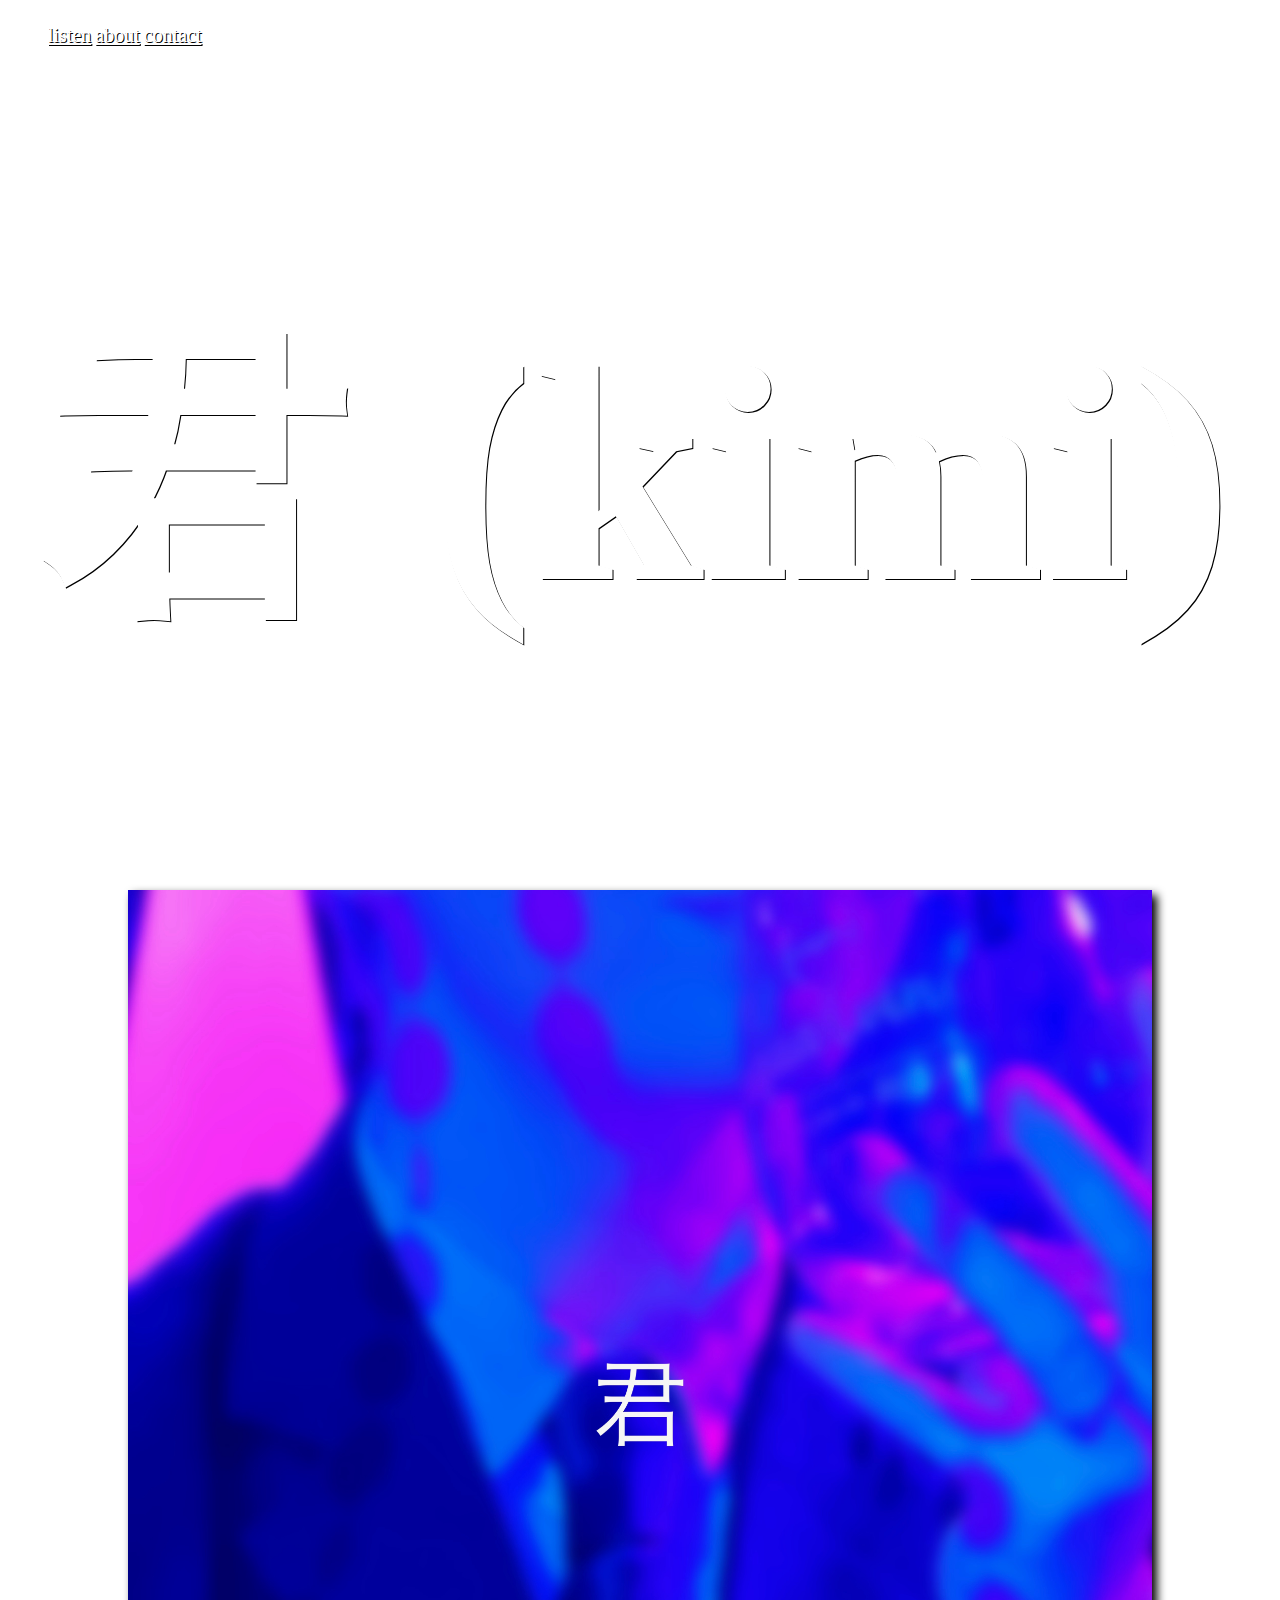
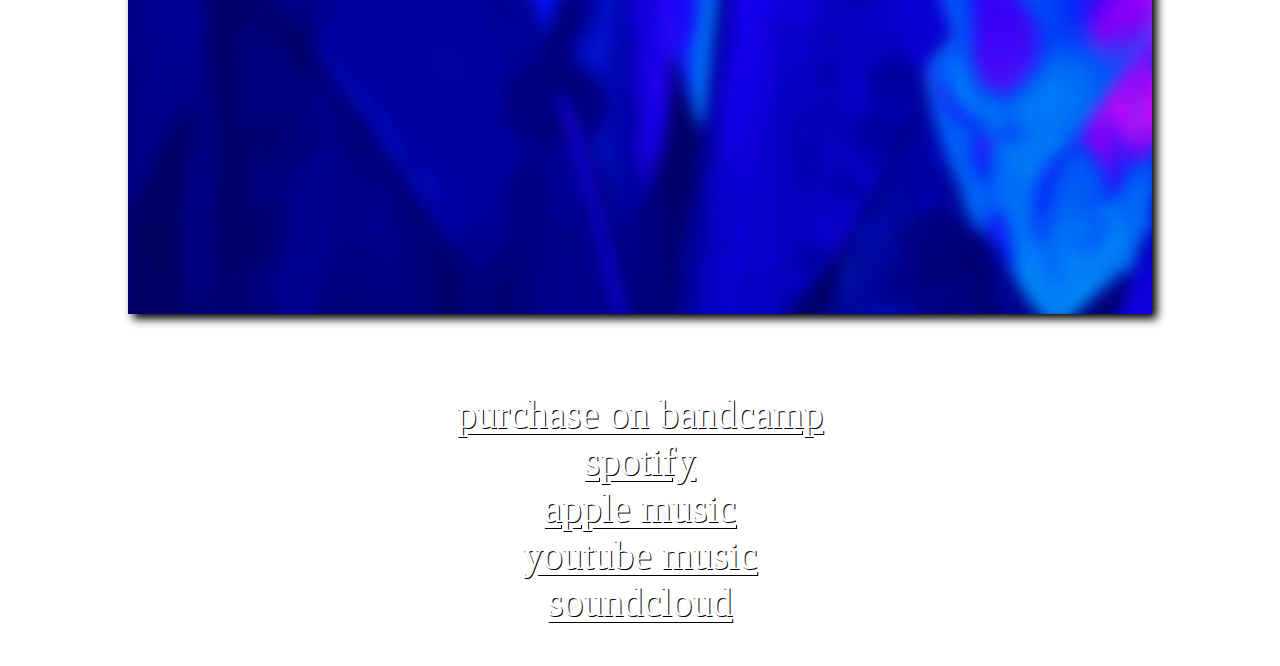
==== index.html @ 0002b3a1 "Add files via upload" ====
<!DOCTYPE html>
<html lang="en">
    <head>
        <meta charset="UTF-8">
        <meta name="viewport" content="width=device-width, initial-scale=1.0">
        <link rel="stylesheet" href="css/home.css">
        <title>君 (kimi) out now</title>
        <link rel="preconnect" href="https://fonts.googleapis.com">
        <link rel="preconnect" href="https://fonts.gstatic.com" crossorigin>
        <link href="https://fonts.googleapis.com/css2?family=Roboto+Mono:wght@100&display=swap" rel="stylesheet">
        <link rel="icon" type="image/x-icon" href="resources/usernamewalker.jpeg">
    </head>
    <body>
        <header>
            <nav>
                <ul>
                    <li><a href="https://www.usernamewalker.com/">listen</a></li>
                    <li><a href="https://www.usernamewalker.com/about.html">about</a></li>
                    <li><a href="mailto:walkeratlonline@gmail.com">contact</a></li>
                </ul>
            </nav>
        </header>
        <section id="outnow">
            <h1>君 (kimi)</h1>
            <a href="https://usernamewalker.bandcamp.com/track/kimi"><img src="resources/kimi.jpeg"></a>
        </section>
        <section id="listen">
            <ul>
                <li><a href="https://usernamewalker.bandcamp.com/track/kimi">purchase on bandcamp</a></li>
                <li><a href="#">spotify</a></li>
                <li><a href="#">apple music</a></li>
                <li><a href="#">youtube music</a></li>
                <li><a href="https://soundcloud.com/usernamewalker/kimi">soundcloud</a></li>
            </ul>
        </section>
    </body>
</html>
---- css/home.css ----
html{
    background-image: url(../resources/water.gif);
    background-size: 2000px 10000px;
    background-position: center;
}

p, a, h1, h2 {
    text-shadow:1px 1px black;
}

header{
    max-width: 100%;
    align-content: center;
}

header nav{
    align-content: center;
}

header li {
    display: inline-block;
}

header a {
    font-family: 'Playfair Display', serif;
    font-size: 20px;
    color: white;
}

#outnow {
    align-content: center;
    font-family: 'Playfair Display', serif;
    color :white;
    font-size: 12vw;
    text-align:center;
    size: auto;
    max-width: 100%;
}

#outnow img {
    filter: drop-shadow(5px 5px 5px black);
    max-width: 100%;
    width: 80vw;
}

#listen {
    display: block;
    font-family: 'Playfair Display', serif;
    font-size: 40px;
    max-width: 100%;
    size: auto;
}

#listen ul {
    align-content: center;
    text-align: center;
    max-width: 100%;
    size: auto;
    list-style-type: none;
    padding: 0;
}

#listen a {
    color: white;
}

#listen span{
    font-family: 'Playfair Display', serif;
    color :white;
    font-size: 20px;
    align-content: center;
    text-align: center;
}
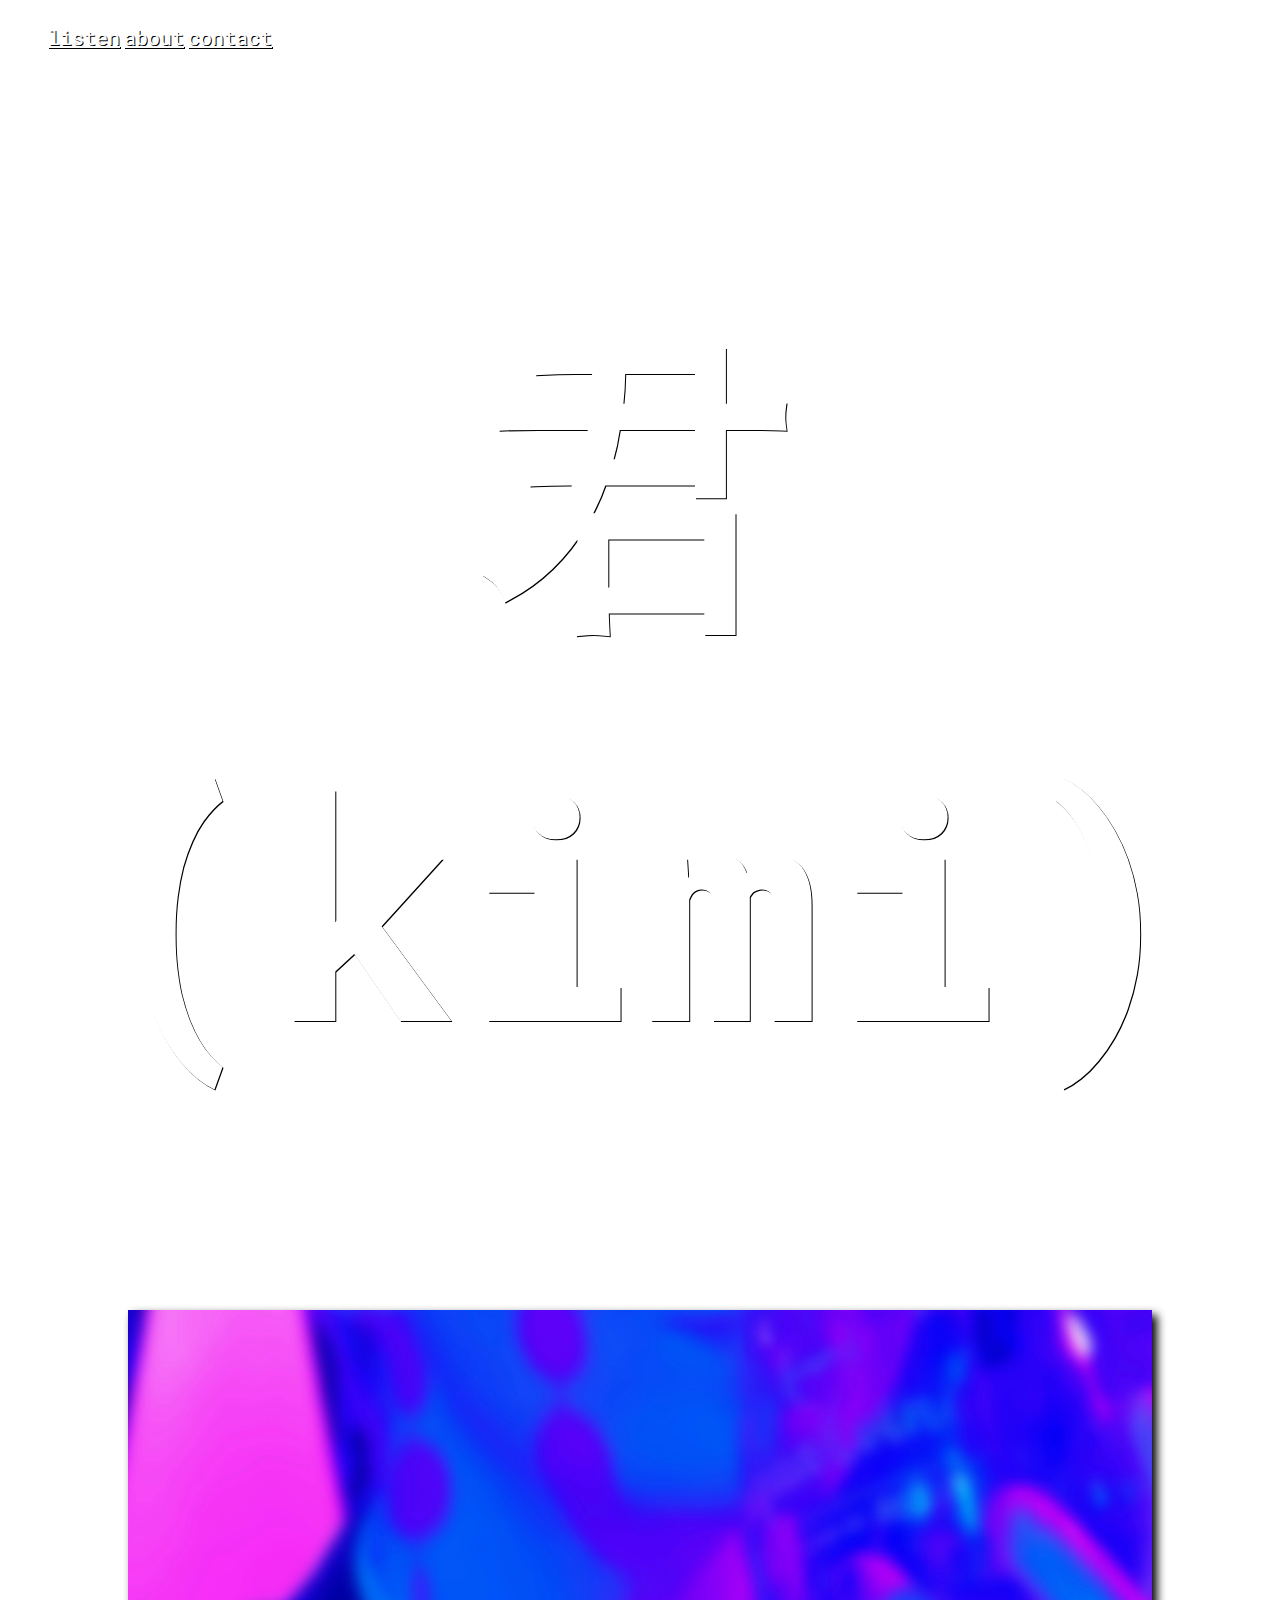
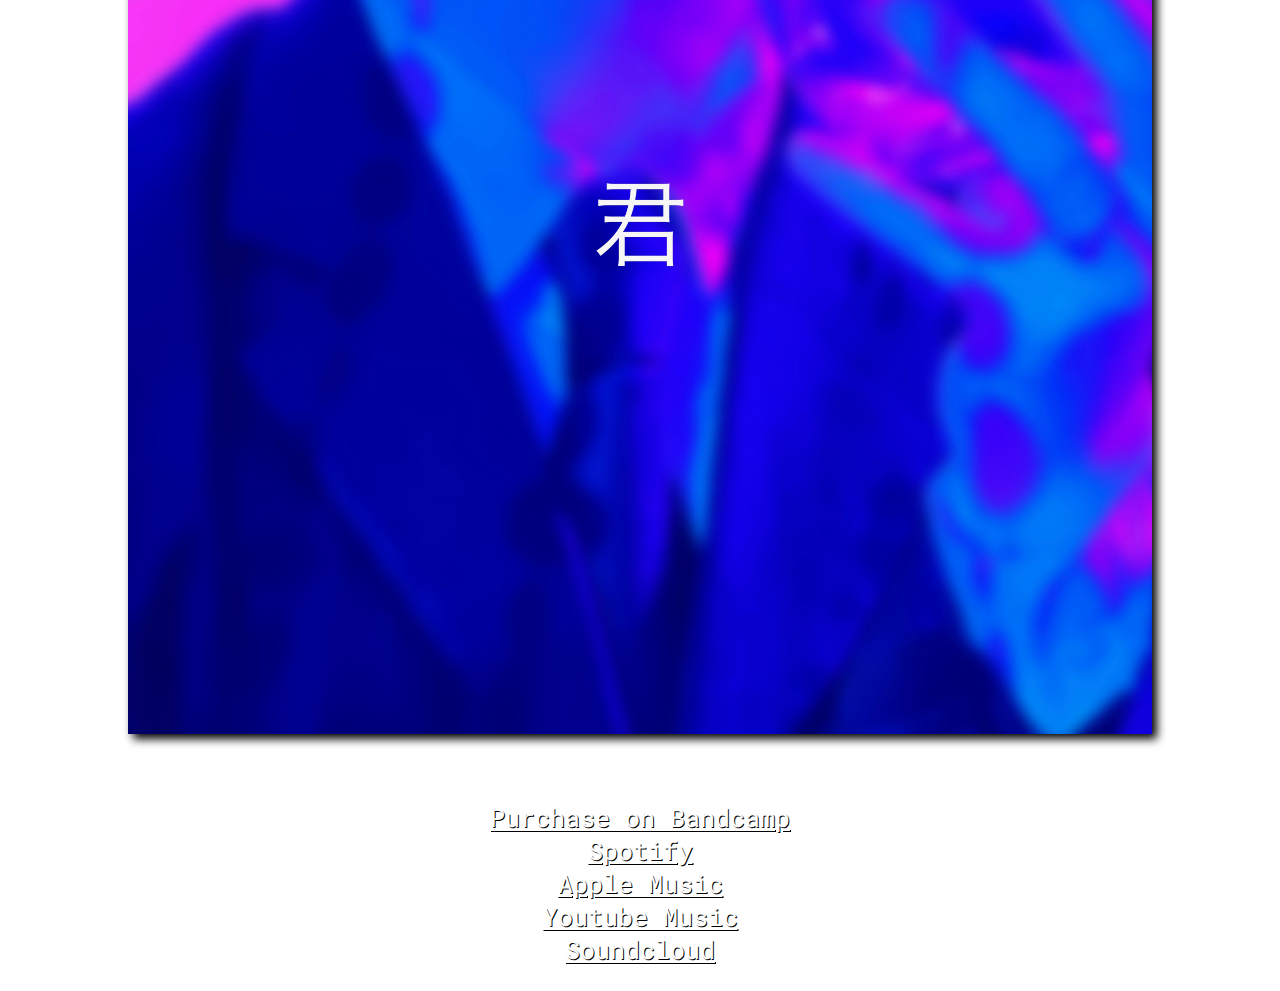
==== commit 2ffc0ba5: "Add files via upload" ====
--- a/index.html
+++ b/index.html
@@ -26,11 +26,11 @@
         </section>
         <section id="listen">
             <ul>
-                <li><a href="https://usernamewalker.bandcamp.com/track/kimi">purchase on bandcamp</a></li>
-                <li><a href="#">spotify</a></li>
-                <li><a href="#">apple music</a></li>
-                <li><a href="#">youtube music</a></li>
-                <li><a href="https://soundcloud.com/usernamewalker/kimi">soundcloud</a></li>
+                <li><a href="https://usernamewalker.bandcamp.com/track/kimi">Purchase on Bandcamp</a></li>
+                <li><a href="#">Spotify</a></li>
+                <li><a href="#">Apple Music</a></li>
+                <li><a href="#">Youtube Music</a></li>
+                <li><a href="https://soundcloud.com/usernamewalker/kimi">Soundcloud</a></li>
             </ul>
         </section>
     </body>
--- a/css/home.css
+++ b/css/home.css
@@ -22,14 +22,14 @@
 }
 
 header a {
-    font-family: 'Playfair Display', serif;
+    font-family: 'Roboto Mono', monospace;
     font-size: 20px;
     color: white;
 }
 
 #outnow {
     align-content: center;
-    font-family: 'Playfair Display', serif;
+    font-family: 'Roboto Mono', monospace;
     color :white;
     font-size: 12vw;
     text-align:center;
@@ -45,8 +45,8 @@
 
 #listen {
     display: block;
-    font-family: 'Playfair Display', serif;
-    font-size: 40px;
+    font-family: 'Roboto Mono', monospace;
+    font-size: 25px;
     max-width: 100%;
     size: auto;
 }
@@ -65,7 +65,7 @@
 }
 
 #listen span{
-    font-family: 'Playfair Display', serif;
+    font-family: 'Roboto Mono', monospace;
     color :white;
     font-size: 20px;
     align-content: center;
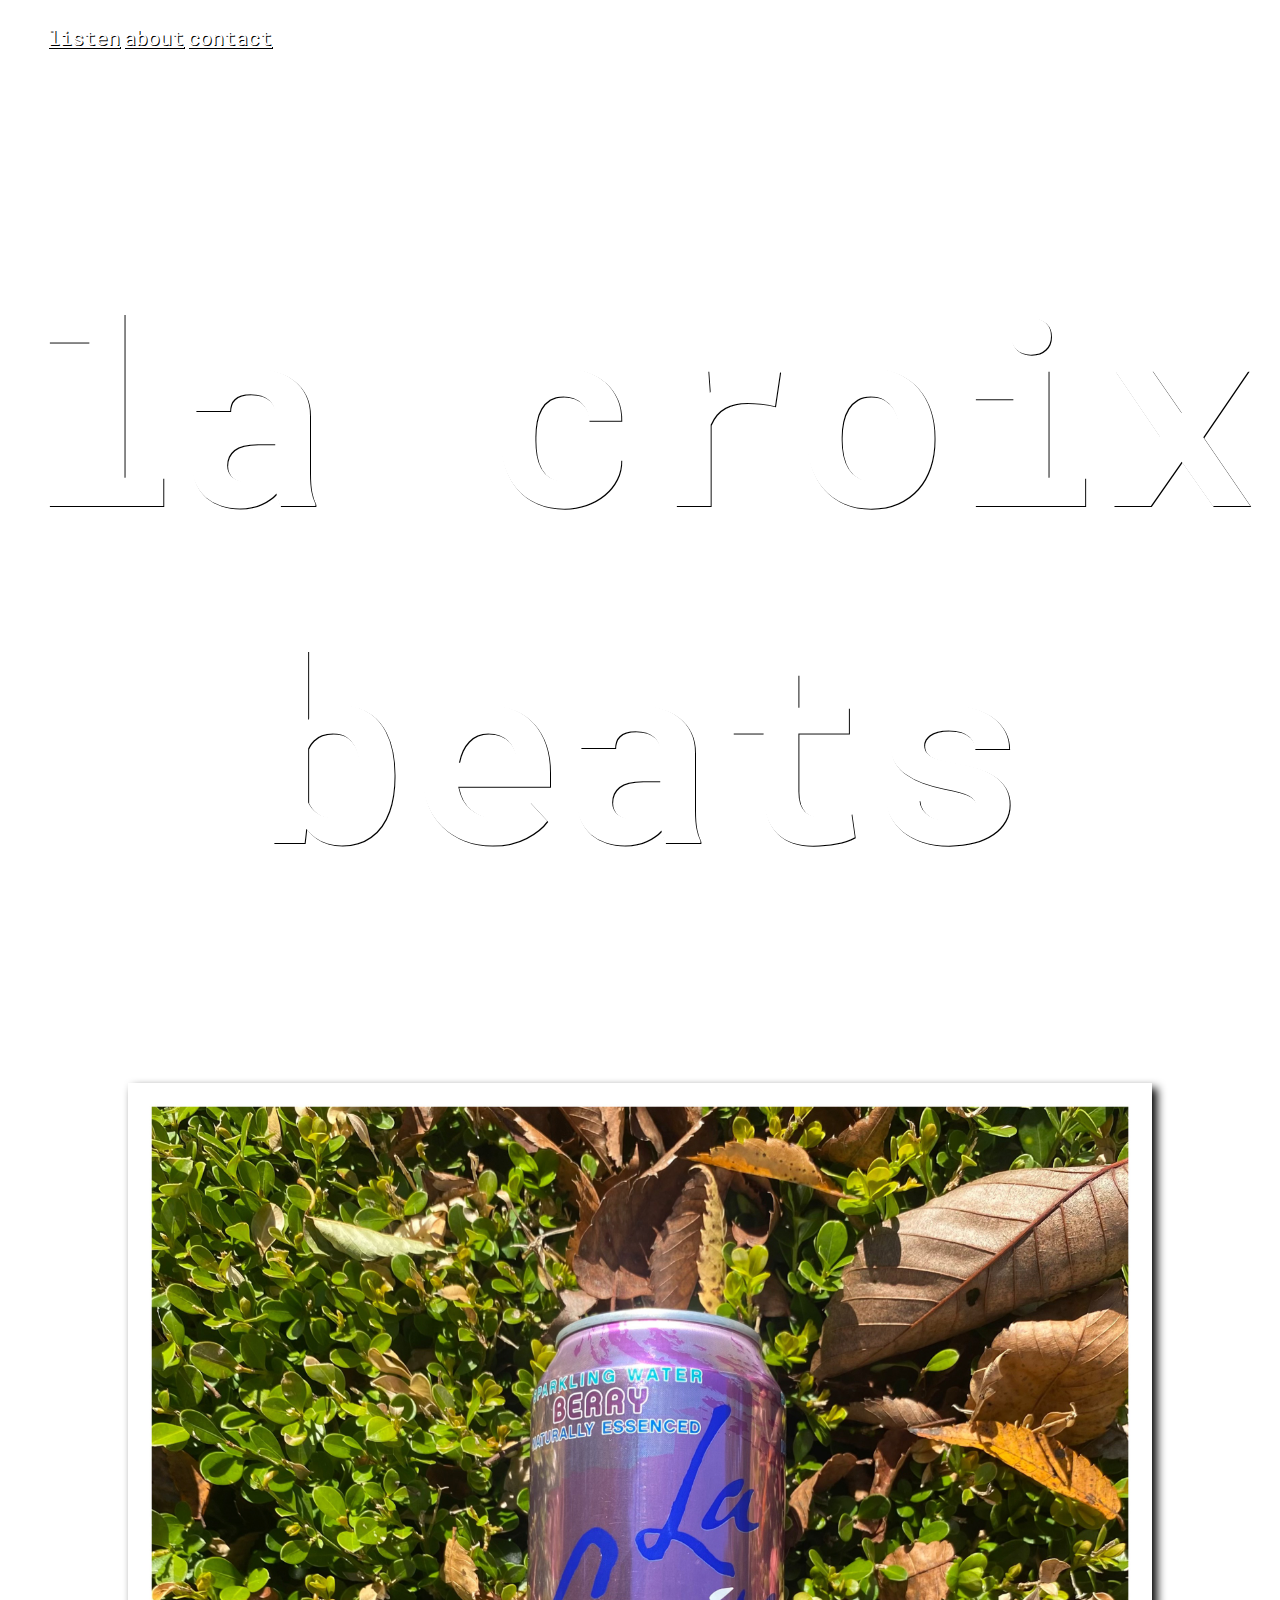
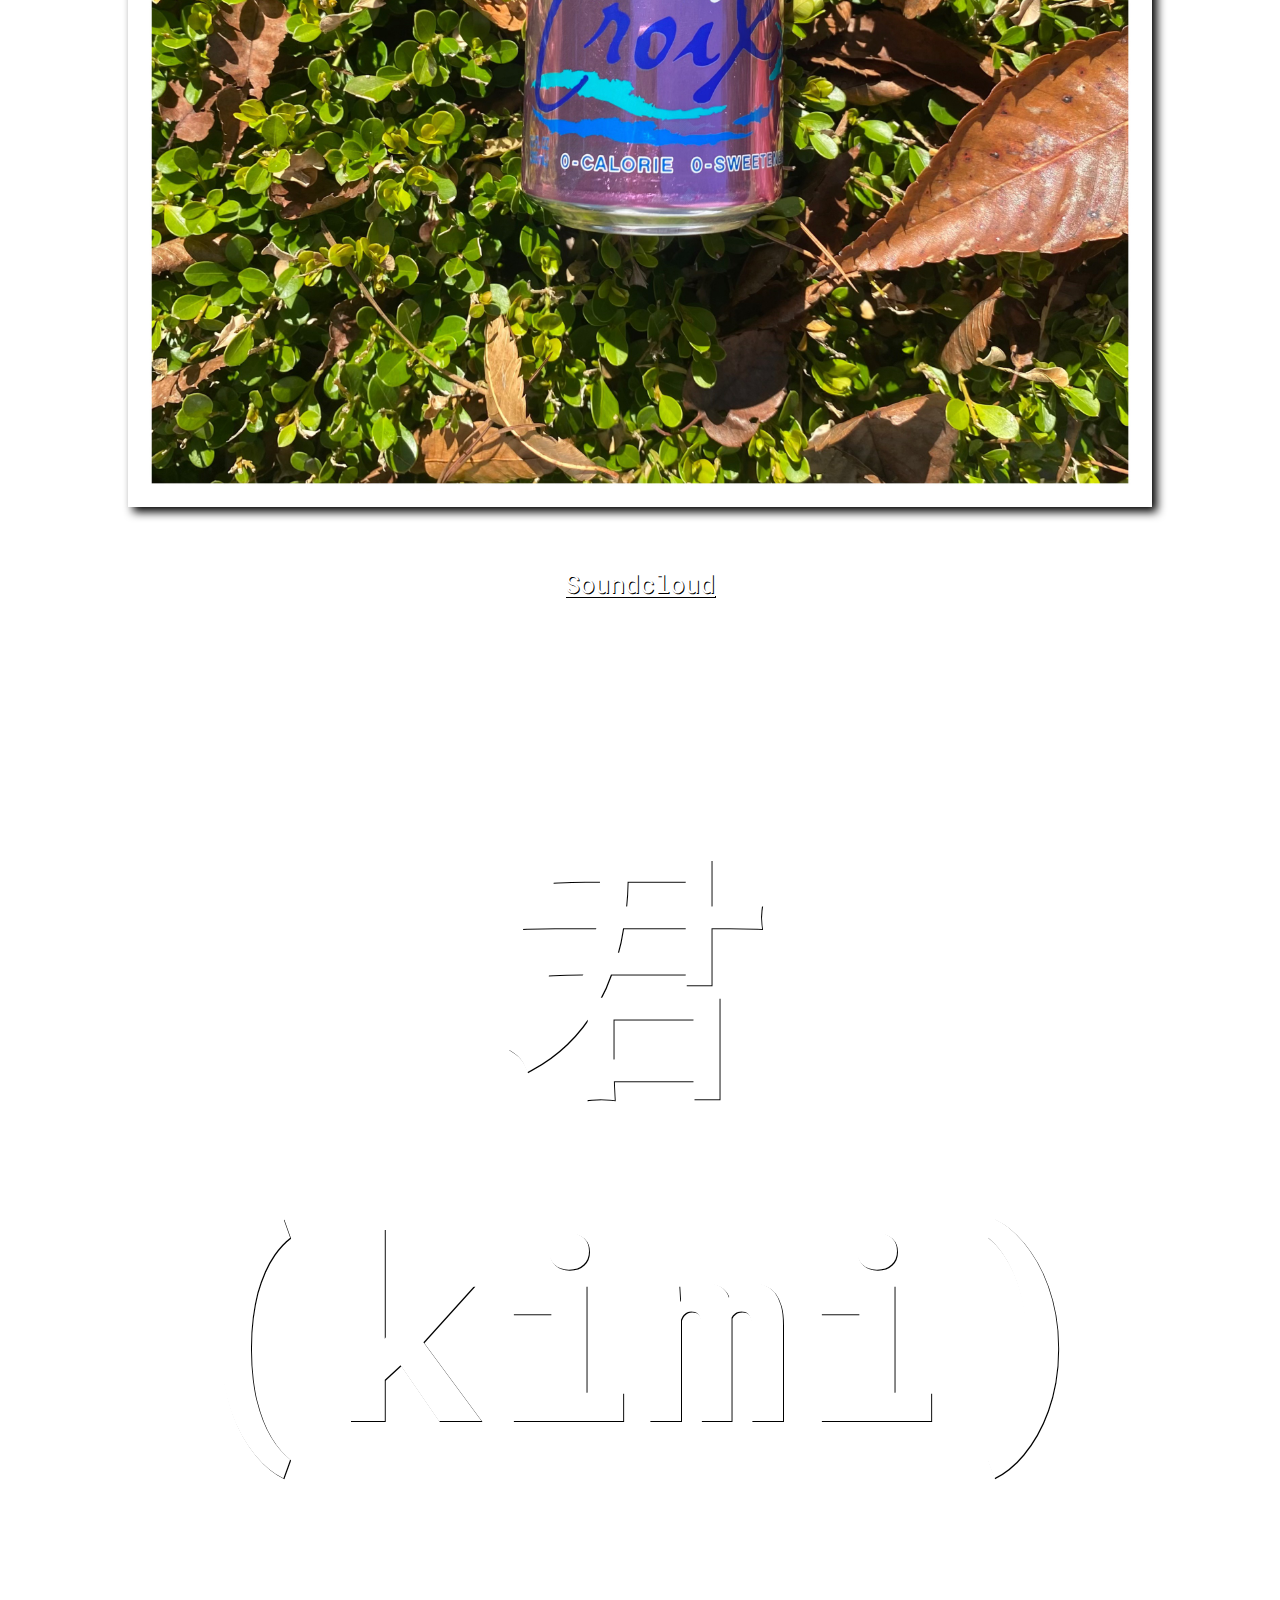
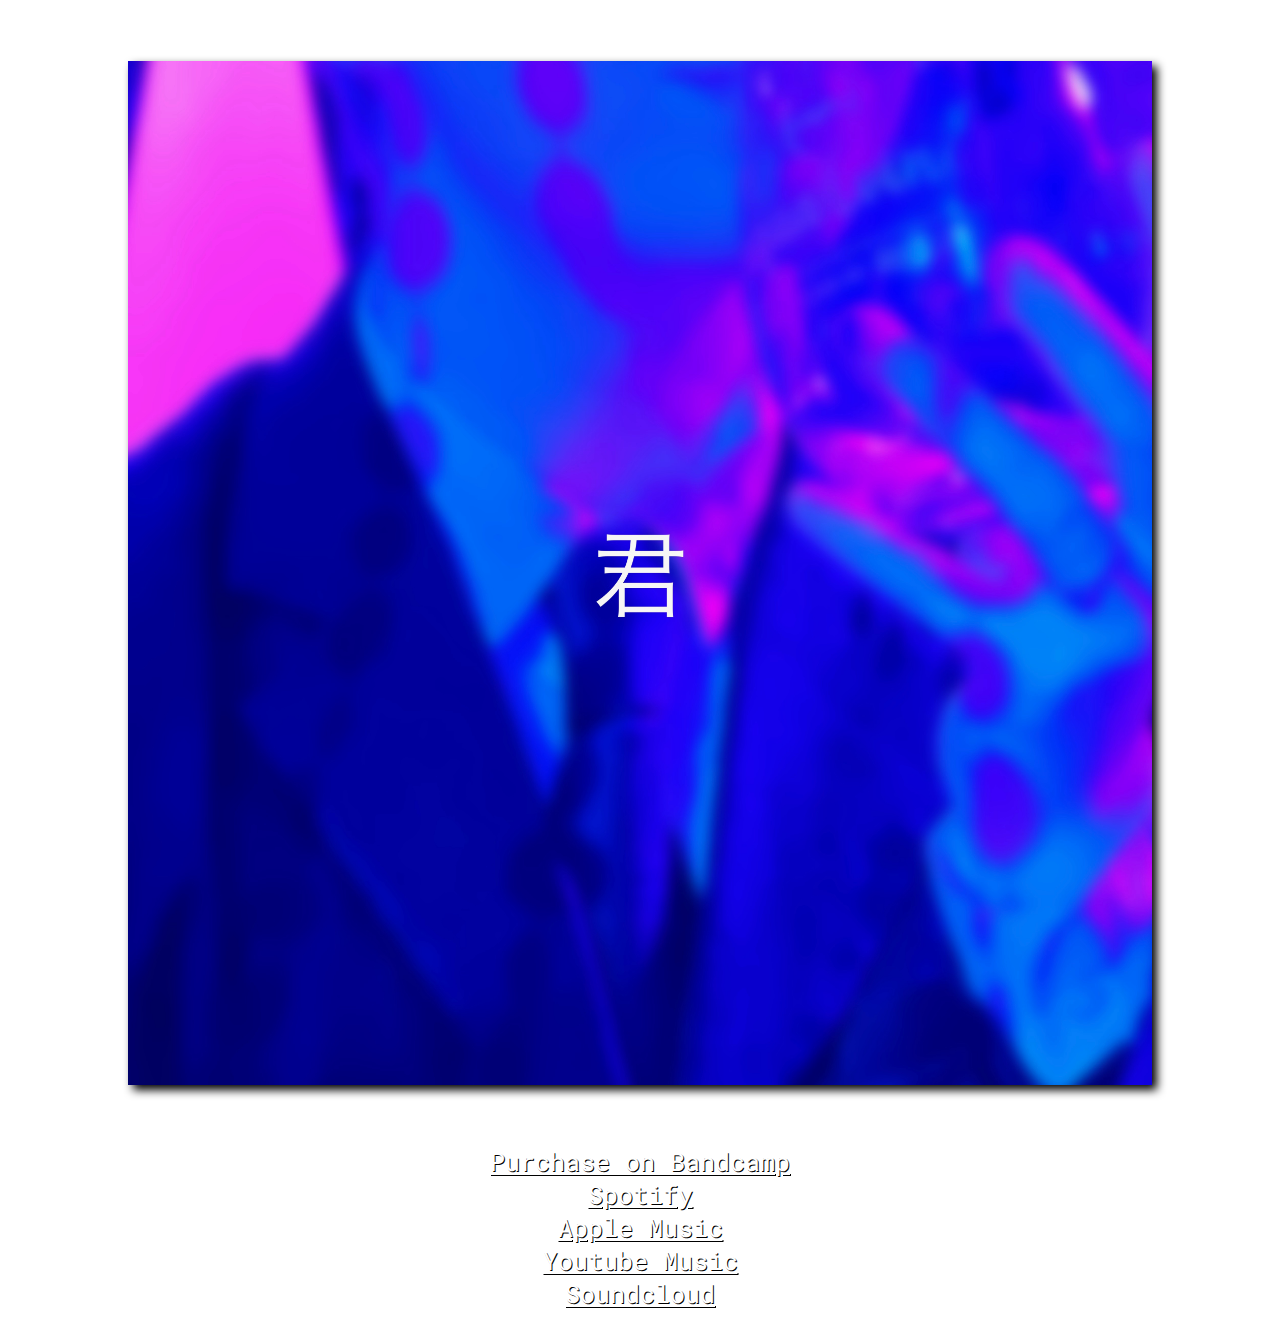
==== commit fda8aae4: "Add files via upload" ====
--- a/index.html
+++ b/index.html
@@ -21,17 +21,25 @@
             </nav>
         </header>
         <section id="outnow">
-            <h1>君 (kimi)</h1>
-            <a href="https://usernamewalker.bandcamp.com/track/kimi"><img src="resources/kimi.jpeg"></a>
+            <h1>la croix beats</h1>
+            <a href="https://soundcloud.com/usernamewalker/sets/la-croix-beats?si=b82c465263fa48c7a1da42cb49855eae&utm_source=clipboard&utm_medium=text&utm_campaign=social_sharing"><img src="resources/lacroixbeats.jpeg"></a>
         </section>
         <section id="listen">
             <ul>
-                <li><a href="https://usernamewalker.bandcamp.com/track/kimi">Purchase on Bandcamp</a></li>
-                <li><a href="#">Spotify</a></li>
-                <li><a href="#">Apple Music</a></li>
-                <li><a href="#">Youtube Music</a></li>
-                <li><a href="https://soundcloud.com/usernamewalker/kimi">Soundcloud</a></li>
+                <li><a href="https://soundcloud.com/usernamewalker/sets/la-croix-beats?si=b82c465263fa48c7a1da42cb49855eae&utm_source=clipboard&utm_medium=text&utm_campaign=social_sharing">Soundcloud</a></li>
             </ul>
+            <section id="outnow2">
+                <h1>君 (kimi)</h1>
+                <a href="https://usernamewalker.bandcamp.com/track/kimi"><img src="resources/kimi.jpeg"></a>
+            </section>
+            <section id="listen2">
+                <ul>
+                    <li><a href="https://usernamewalker.bandcamp.com/track/kimi">Purchase on Bandcamp</a></li>
+                    <li><a href="https://open.spotify.com/track/72BYpk1PVBhuhrU8kb1EiH?si=9cefc8677a5e4f28">Spotify</a></li>
+                    <li><a href="https://music.apple.com/us/album/%E5%90%9B-kimi/1712245842?i=1712245843">Apple Music</a></li>
+                    <li><a href="https://music.youtube.com/watch?v=TEupnIXv6BU&si=oQ80UPevTt6urJ37">Youtube Music</a></li>
+                    <li><a href="https://soundcloud.com/usernamewalker/kimi">Soundcloud</a></li>
+                </ul>
         </section>
     </body>
 </html>
--- a/css/home.css
+++ b/css/home.css
@@ -27,23 +27,23 @@
     color: white;
 }
 
-#outnow {
+#outnow, #outnow2 {
     align-content: center;
     font-family: 'Roboto Mono', monospace;
     color :white;
-    font-size: 12vw;
+    font-size: 10vw;
     text-align:center;
     size: auto;
     max-width: 100%;
 }
 
-#outnow img {
+#outnow img, #outnow2 img {
     filter: drop-shadow(5px 5px 5px black);
     max-width: 100%;
     width: 80vw;
 }
 
-#listen {
+#listen, #listen2 {
     display: block;
     font-family: 'Roboto Mono', monospace;
     font-size: 25px;
@@ -51,7 +51,7 @@
     size: auto;
 }
 
-#listen ul {
+#listen ul, #listen2 ul {
     align-content: center;
     text-align: center;
     max-width: 100%;
@@ -60,11 +60,11 @@
     padding: 0;
 }
 
-#listen a {
+#listen a, #listen2 a {
     color: white;
 }
 
-#listen span{
+#listen span, #listen2 span{
     font-family: 'Roboto Mono', monospace;
     color :white;
     font-size: 20px;
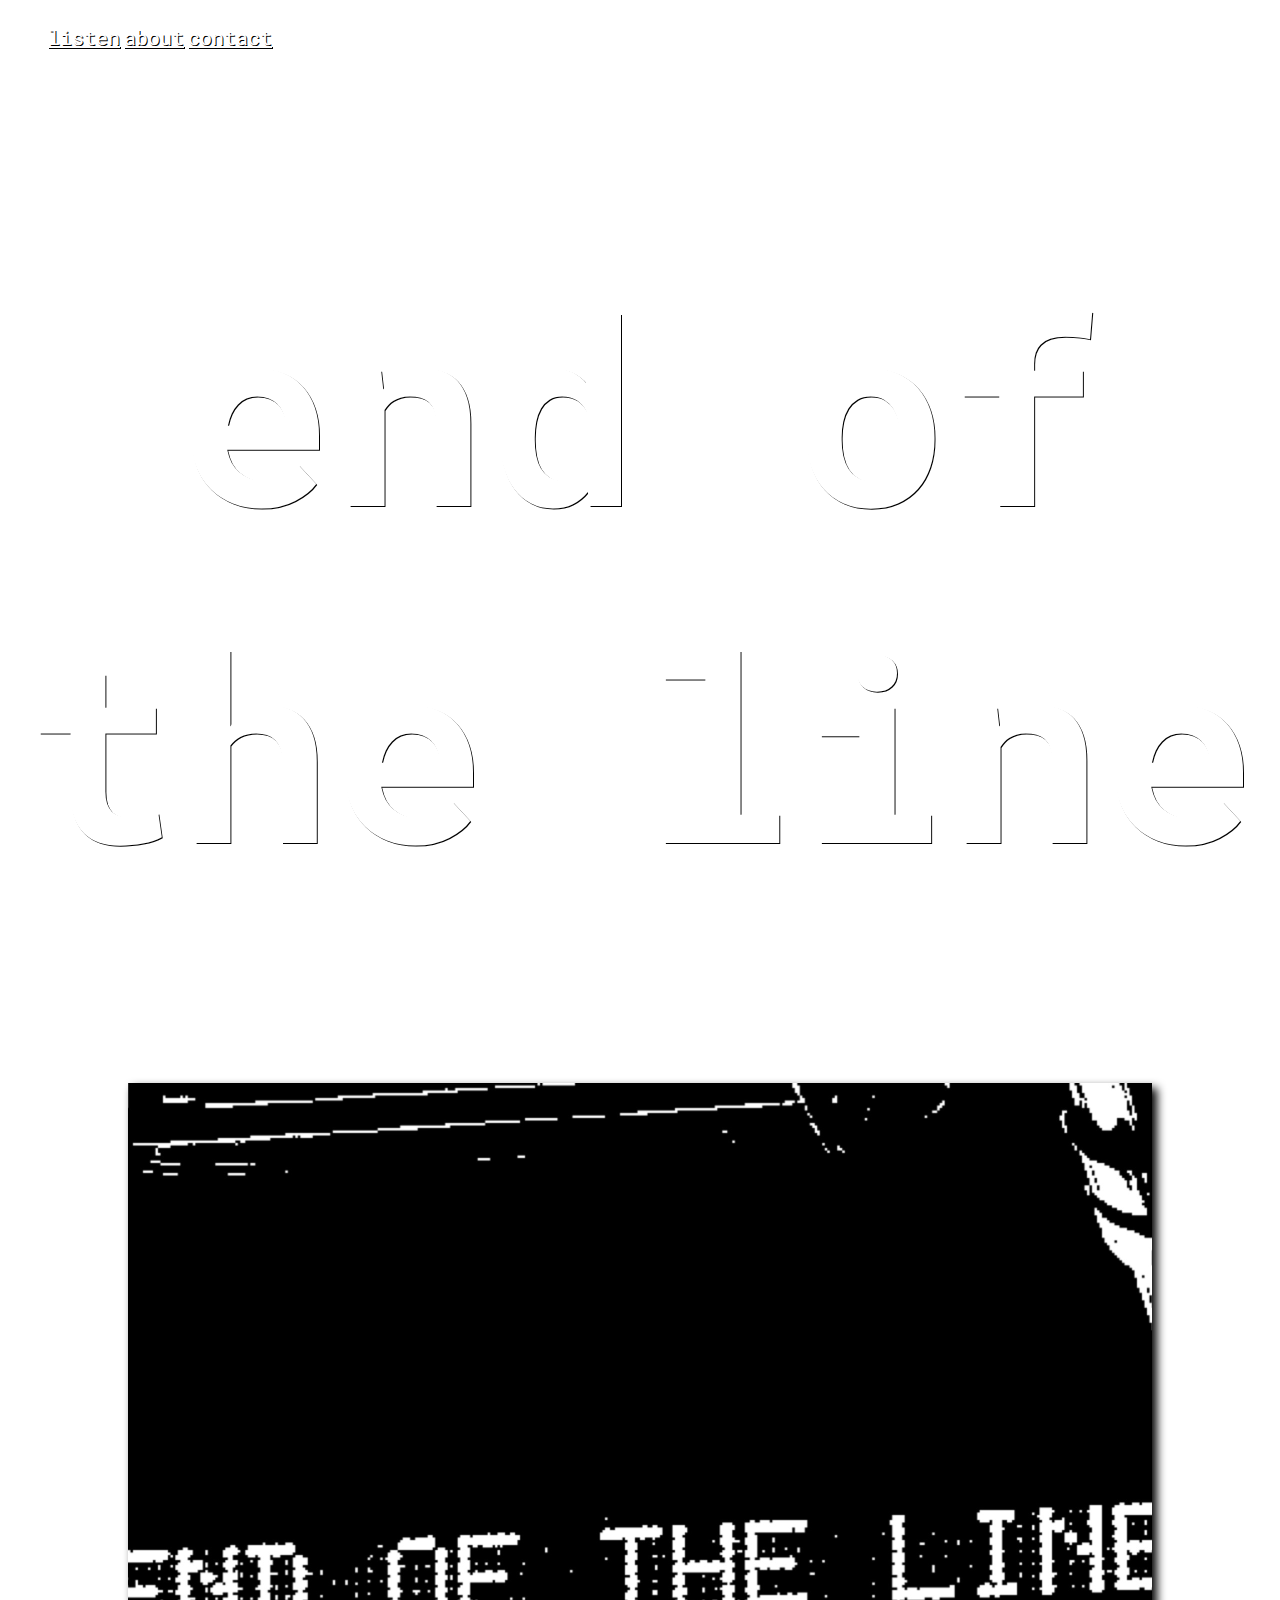
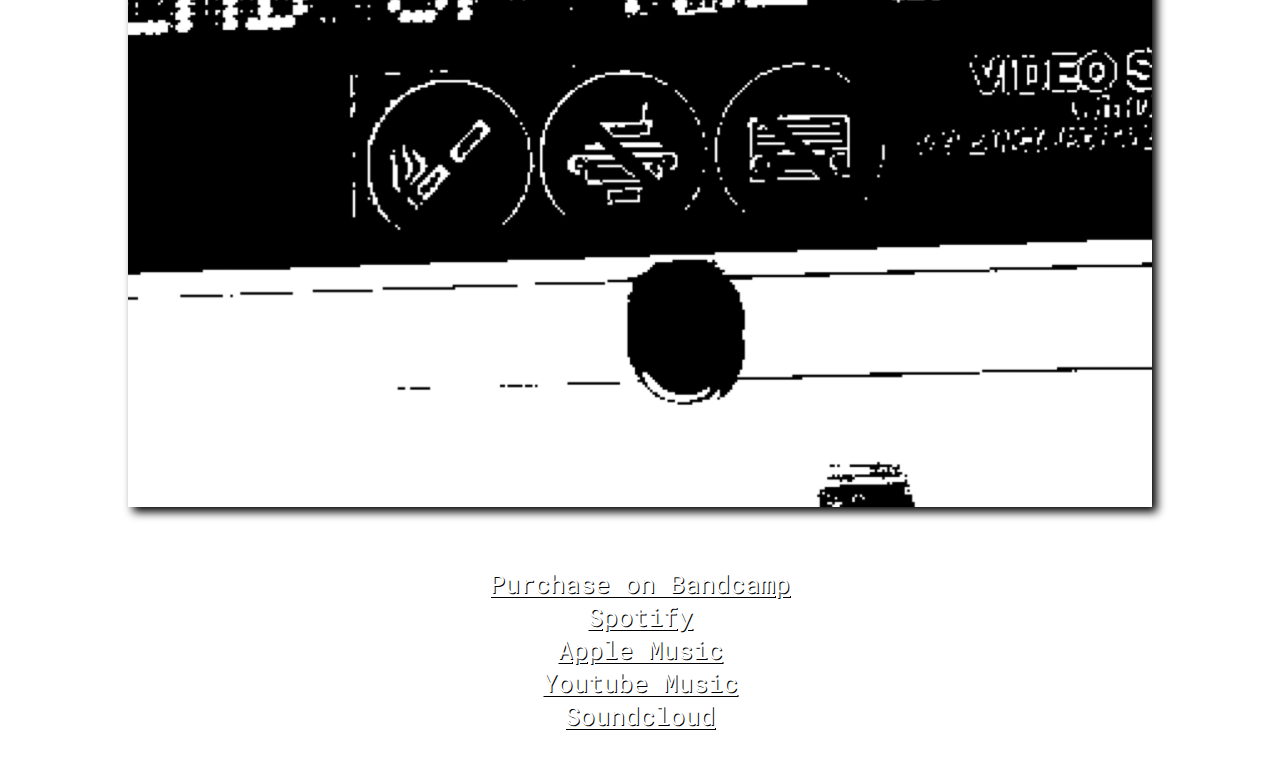
==== commit e31bc714: "Add files via upload" ====
--- a/index.html
+++ b/index.html
@@ -4,7 +4,7 @@
         <meta charset="UTF-8">
         <meta name="viewport" content="width=device-width, initial-scale=1.0">
         <link rel="stylesheet" href="css/home.css">
-        <title>君 (kimi) out now</title>
+        <title>Username Walker - listen</title>
         <link rel="preconnect" href="https://fonts.googleapis.com">
         <link rel="preconnect" href="https://fonts.gstatic.com" crossorigin>
         <link href="https://fonts.googleapis.com/css2?family=Roboto+Mono:wght@100&display=swap" rel="stylesheet">
@@ -20,25 +20,17 @@
                 </ul>
             </nav>
         </header>
-        <section id="outnow">
-            <h1>la croix beats</h1>
-            <a href="https://soundcloud.com/usernamewalker/sets/la-croix-beats?si=b82c465263fa48c7a1da42cb49855eae&utm_source=clipboard&utm_medium=text&utm_campaign=social_sharing"><img src="resources/lacroixbeats.jpeg"></a>
-        </section>
-        <section id="listen">
-            <ul>
-                <li><a href="https://soundcloud.com/usernamewalker/sets/la-croix-beats?si=b82c465263fa48c7a1da42cb49855eae&utm_source=clipboard&utm_medium=text&utm_campaign=social_sharing">Soundcloud</a></li>
-            </ul>
-            <section id="outnow2">
-                <h1>君 (kimi)</h1>
-                <a href="https://usernamewalker.bandcamp.com/track/kimi"><img src="resources/kimi.jpeg"></a>
+            <section id="outnow">
+                <h1>end of the line</h1>
+                <a href="https://usernamewalker.bandcamp.com/track/end-of-the-line"><img src="resources/endoftheline.jpeg"></a>
             </section>
             <section id="listen2">
                 <ul>
-                    <li><a href="https://usernamewalker.bandcamp.com/track/kimi">Purchase on Bandcamp</a></li>
-                    <li><a href="https://open.spotify.com/track/72BYpk1PVBhuhrU8kb1EiH?si=9cefc8677a5e4f28">Spotify</a></li>
-                    <li><a href="https://music.apple.com/us/album/%E5%90%9B-kimi/1712245842?i=1712245843">Apple Music</a></li>
-                    <li><a href="https://music.youtube.com/watch?v=TEupnIXv6BU&si=oQ80UPevTt6urJ37">Youtube Music</a></li>
-                    <li><a href="https://soundcloud.com/usernamewalker/kimi">Soundcloud</a></li>
+                    <li><a href="https://usernamewalker.bandcamp.com/track/end-of-the-line">Purchase on Bandcamp</a></li>
+                    <li><a href="https://open.spotify.com/track/3zCT2X1fKYFiJAJlF2heJs?si=b13da54fb1f64fd5">Spotify</a></li>
+                    <li><a href="https://music.apple.com/us/album/end-of-the-line/1714049767?i=1714049768">Apple Music</a></li>
+                    <li><a href="https://music.youtube.com/channel/UC56ghNjD_0hXU9fusOXzPhQ?si=LU-CjAJm5ee5JTN2">Youtube Music</a></li>
+                    <li><a href="https://soundcloud.com/usernamewalker/end-of-the-line?si=d307c109ebfb4fa7b3039e8857c1c54e&utm_source=clipboard&utm_medium=text&utm_campaign=social_sharing">Soundcloud</a></li>
                 </ul>
         </section>
     </body>
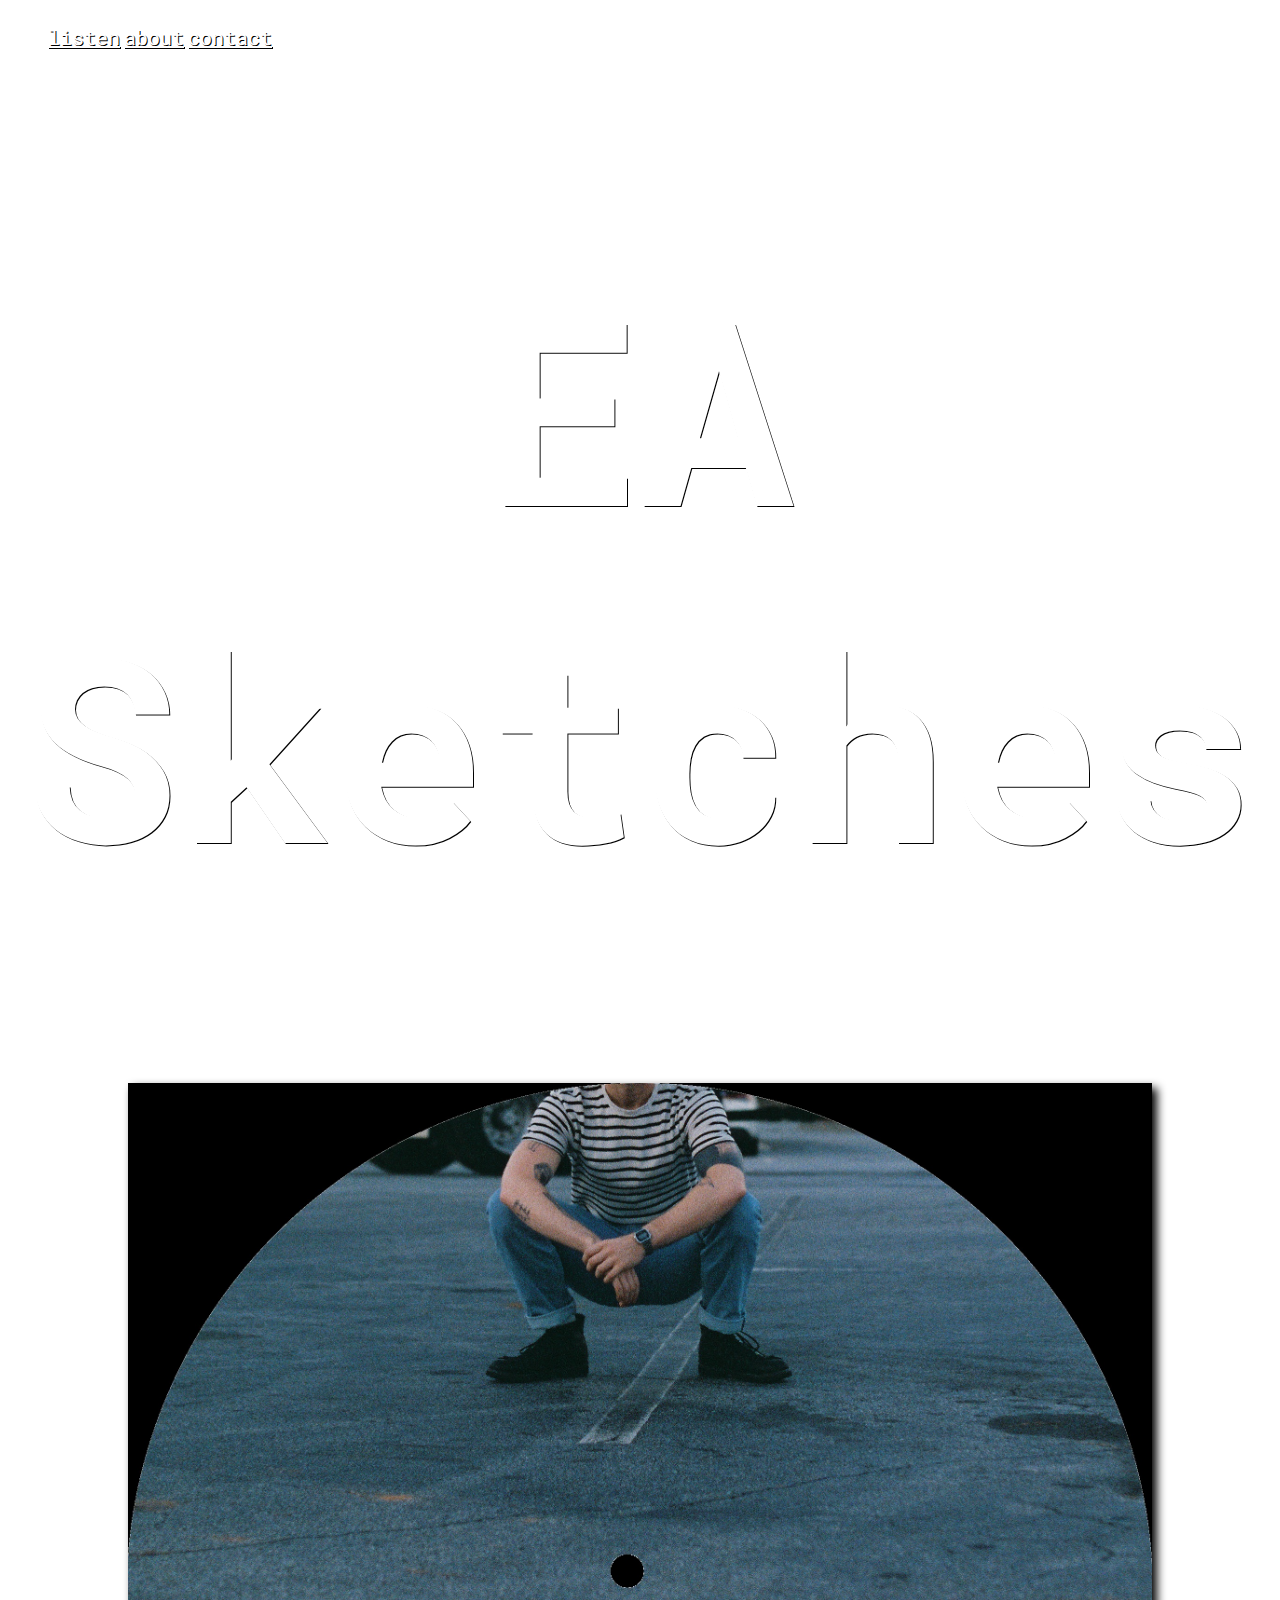
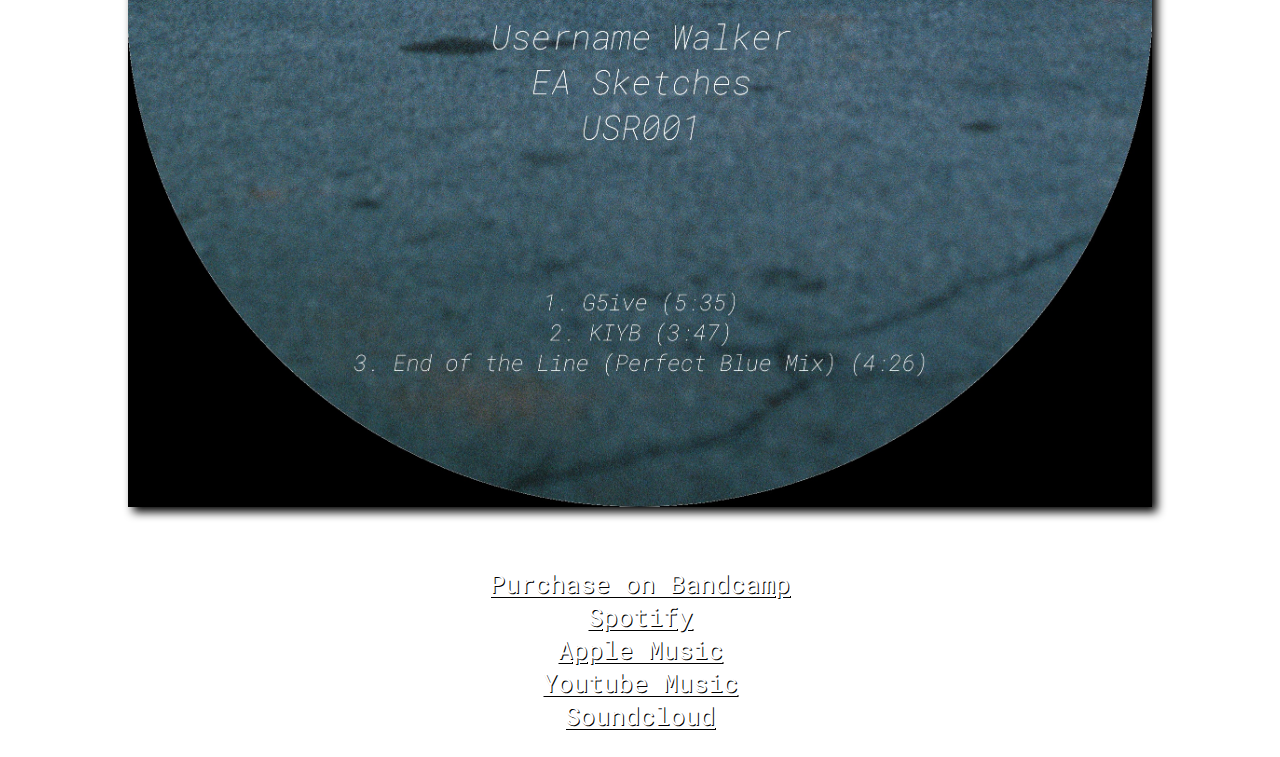
==== commit cc19aed0: "Add files via upload" ====
--- a/index.html
+++ b/index.html
@@ -21,16 +21,16 @@
             </nav>
         </header>
             <section id="outnow">
-                <h1>end of the line</h1>
-                <a href="https://usernamewalker.bandcamp.com/track/end-of-the-line"><img src="resources/endoftheline.jpeg"></a>
+                <h1>EA Sketches</h1>
+                <a href="https://usernamewalker.bandcamp.com/album/ea-sketches"><img src="resources/easketches.jpeg"></a>
             </section>
             <section id="listen2">
                 <ul>
-                    <li><a href="https://usernamewalker.bandcamp.com/track/end-of-the-line">Purchase on Bandcamp</a></li>
+                    <li><a href="https://usernamewalker.bandcamp.com/album/ea-sketches">Purchase on Bandcamp</a></li>
                     <li><a href="https://open.spotify.com/track/3zCT2X1fKYFiJAJlF2heJs?si=b13da54fb1f64fd5">Spotify</a></li>
                     <li><a href="https://music.apple.com/us/album/end-of-the-line/1714049767?i=1714049768">Apple Music</a></li>
                     <li><a href="https://music.youtube.com/channel/UC56ghNjD_0hXU9fusOXzPhQ?si=LU-CjAJm5ee5JTN2">Youtube Music</a></li>
-                    <li><a href="https://soundcloud.com/usernamewalker/end-of-the-line?si=d307c109ebfb4fa7b3039e8857c1c54e&utm_source=clipboard&utm_medium=text&utm_campaign=social_sharing">Soundcloud</a></li>
+                    <li><a href="https://soundcloud.com/usernamewalker/sets/ea-sketches?si=58e24fbdab2346bfa87b59f8324e4272&utm_source=clipboard&utm_medium=text&utm_campaign=social_sharing">Soundcloud</a></li>
                 </ul>
         </section>
     </body>
